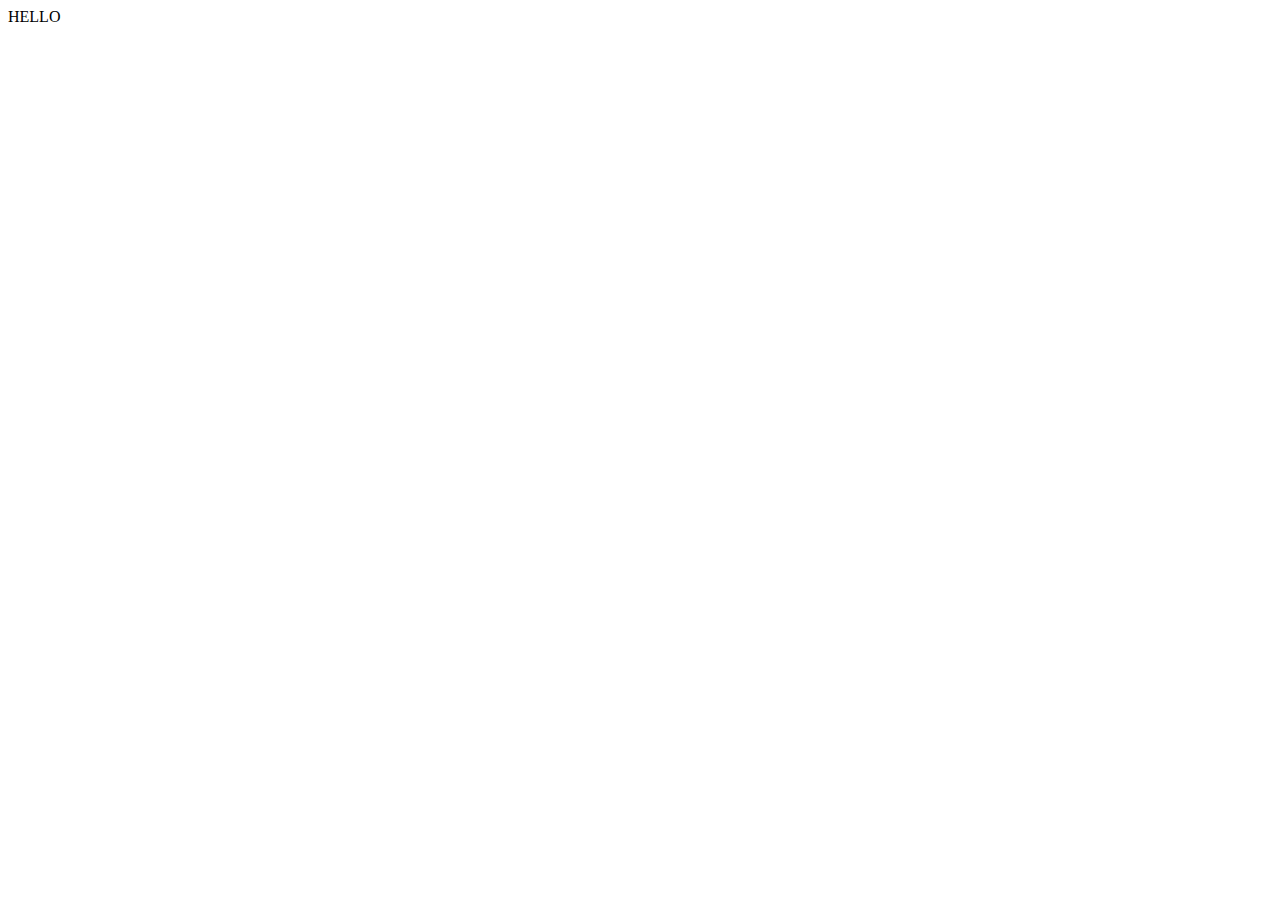
==== index.html @ e8e94ed9 "experimental vanilla JS ajax" ====
<!DOCTYPE html>
<html lang="en">
<head>
    <meta charset="UTF-8">
    <title></title>
</head>
<body>
HELLO
<script>
   function loadDoc(url,cfunc){
       var xhttp;
       xhttp=new XMLHttpRequest();
       xhttp.onreadystatechange = function(){
           if(xhttp.readyState == 4 && xhttp.status == 200)
           {
               cfunc(xhttp);
           }
       }
       xhttp.open('GET',url,true);
       xhttp.send()
   }
function myFunction(xhr){
    console.log(xhr.response);
 var data = JSON.parse(xhr.responseText);
    console.log(data);
}
    loadDoc('data.json',myFunction)
</script>
</body>
</html>
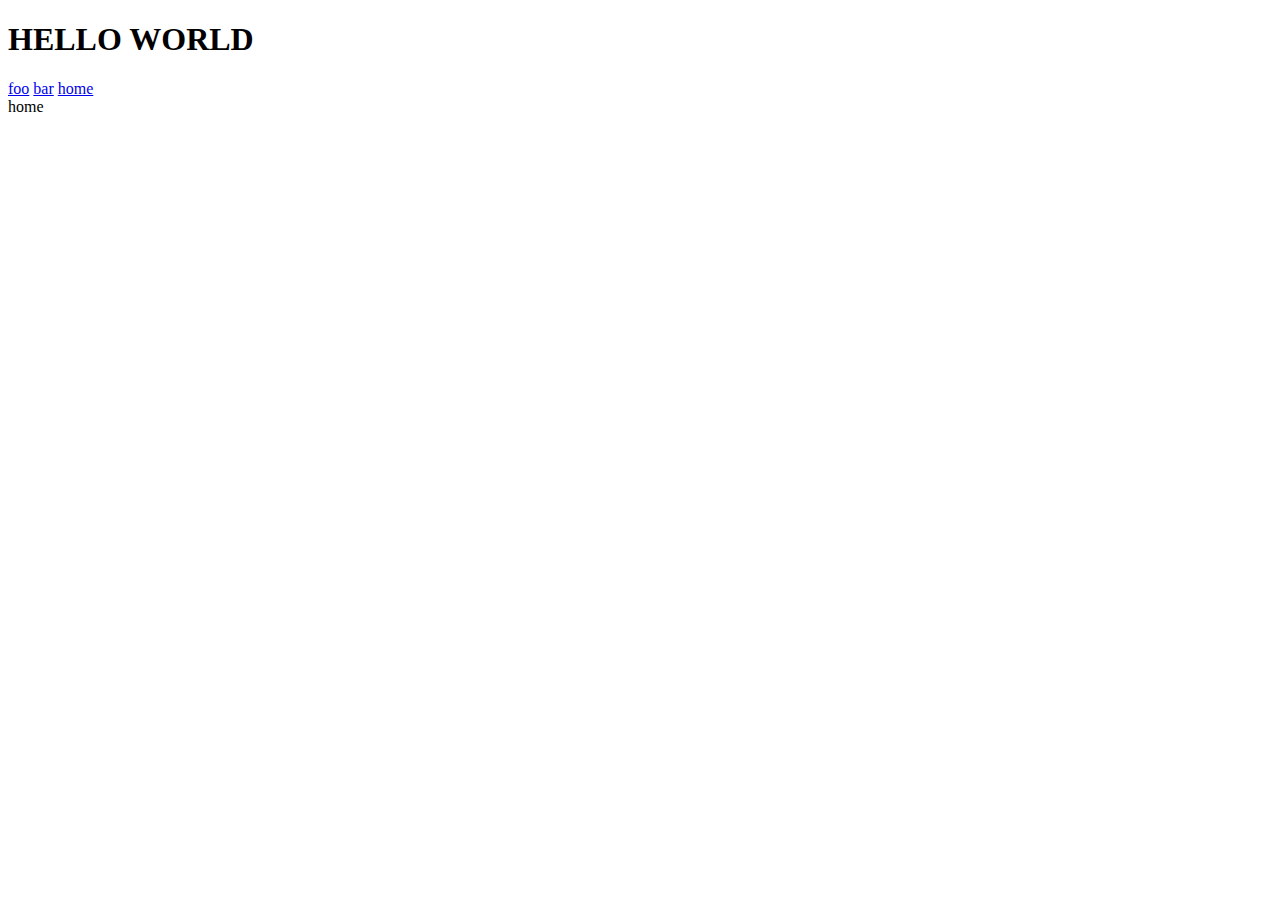
==== commit 3ba3eac8: "put together a nice SPA framework, added a basic has handler adn ready for routing structure" ====
--- a/index.html
+++ b/index.html
@@ -5,26 +5,12 @@
     <title></title>
 </head>
 <body>
-HELLO
-<script>
-   function loadDoc(url,cfunc){
-       var xhttp;
-       xhttp=new XMLHttpRequest();
-       xhttp.onreadystatechange = function(){
-           if(xhttp.readyState == 4 && xhttp.status == 200)
-           {
-               cfunc(xhttp);
-           }
-       }
-       xhttp.open('GET',url,true);
-       xhttp.send()
-   }
-function myFunction(xhr){
-    console.log(xhr.response);
- var data = JSON.parse(xhr.responseText);
-    console.log(data);
-}
-    loadDoc('data.json',myFunction)
-</script>
+<h1>HELLO WORLD</h1>
+<a href="./#foo">foo</a>
+<a href="./#bar">bar</a>
+<a href="./#home">home</a>
+<div id="content"></div>
+<script src="app/app.js"></script>
+<script src="app/routing.js"></script>
 </body>
 </html>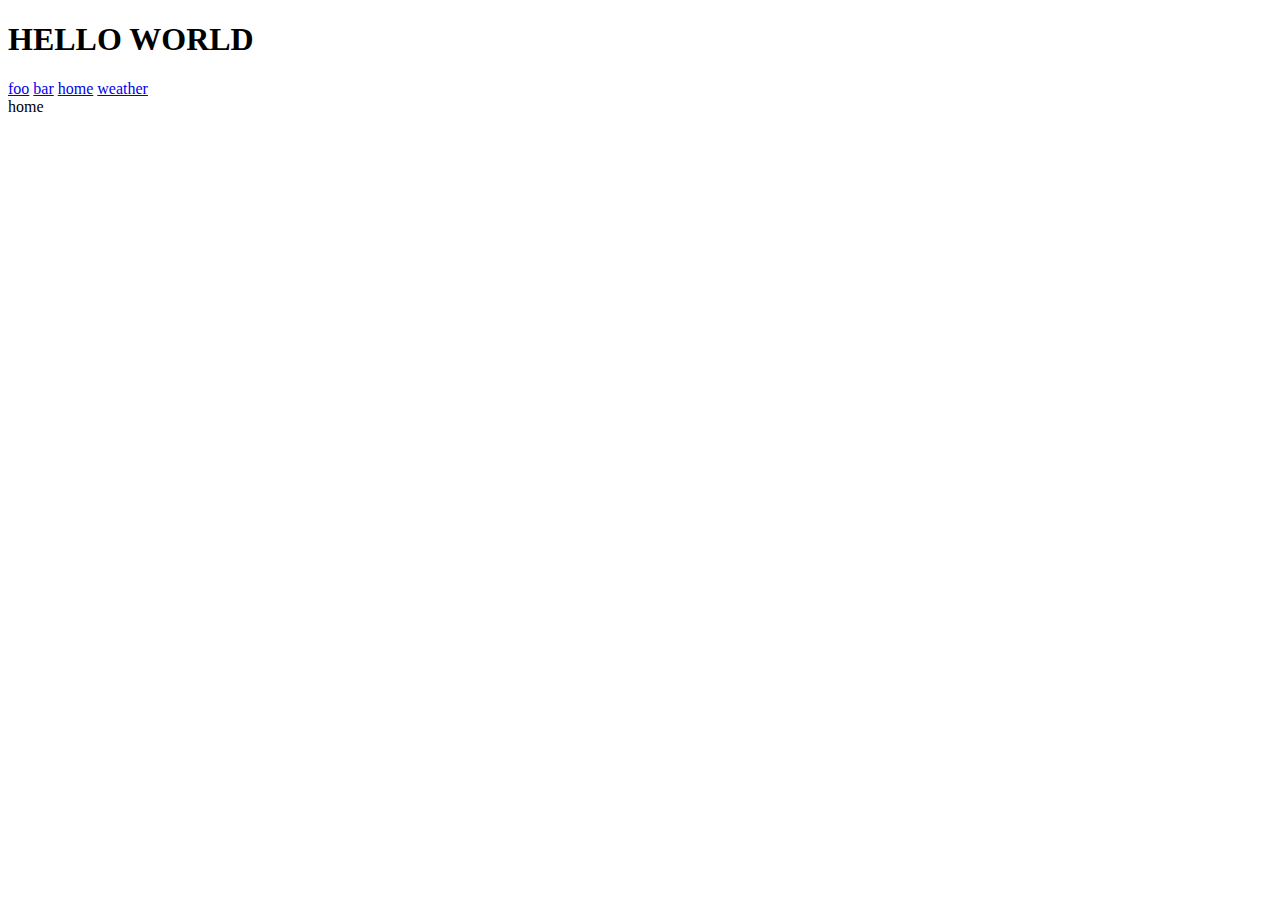
==== commit ff120d60: "added weather page" ====
--- a/index.html
+++ b/index.html
@@ -9,8 +9,10 @@
 <a href="./#foo">foo</a>
 <a href="./#bar">bar</a>
 <a href="./#home">home</a>
+<a href="./#weather">weather</a>
 <div id="content"></div>
+<script src="app/service.js"></script>
+<script src="app/routing.js"></script>
 <script src="app/app.js"></script>
-<script src="app/routing.js"></script>
 </body>
 </html>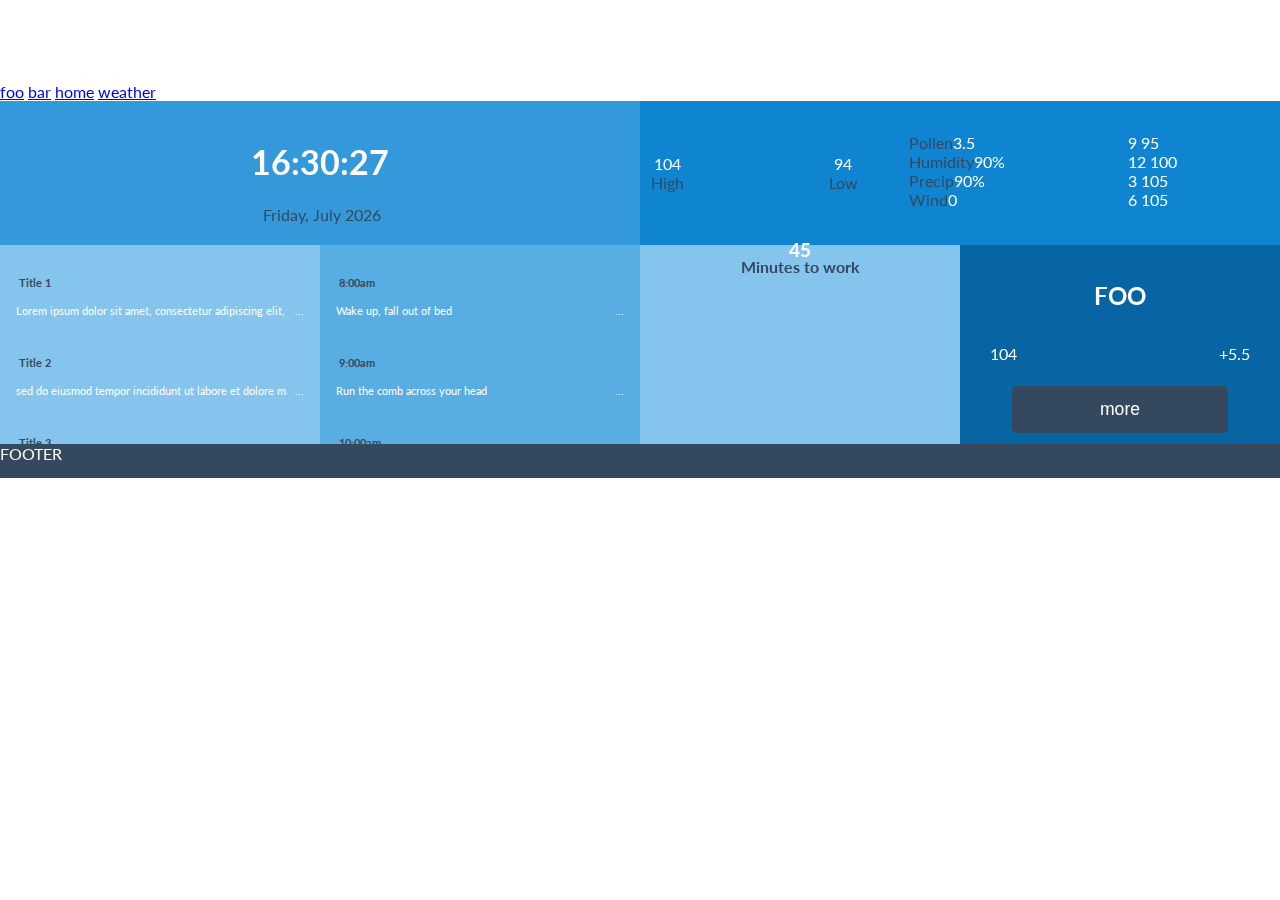
==== commit 399953f2: "added weather page" ====
--- a/index.html
+++ b/index.html
@@ -2,7 +2,10 @@
 <html lang="en">
 <head>
     <meta charset="UTF-8">
+    <meta name="viewport" content="width=device-width, initial-scale=1">
+    <link href='http://fonts.googleapis.com/css?family=Lato&subset=latin,latin-ext' rel='stylesheet' type='text/css'>
     <title></title>
+    <link type="text/css" rel="stylesheet" href="css/style.css" media="all">
 </head>
 <body>
 <h1>HELLO WORLD</h1>
--- a/css/style.css
+++ b/css/style.css
@@ -0,0 +1,125 @@
+body{
+    font-family: 'Lato', sans-serif;
+    margin:0;
+    color:white;
+}
+footer{
+    height:34px;
+    clear:both;
+}
+.peter-river{background-color:#3498db}
+.color-0 { background-color: #3499DB }	/* Main Primary color */
+.color-1 { background-color: #85C4ED }
+.color-2 { background-color: #58ADE3 }
+.color-3 { background-color: #0F85D1 }
+.color-4 { background-color: #0665A2 }
+.wet-asphalt{background-color:#34495e}
+
+@media (orientation:portrait){
+    section{width:100%;}
+    section > div:first-of-type{height:110px}
+    div > div{height:110px;width:100%;}
+    .scroll{overflow-x:scroll;}
+    /* TIME */
+    .time h1{
+        margin:5% 3% 1%;
+        padding:0;
+        float:left;
+    }
+    .time span:first-of-type{display:block;}
+    /* NEWS & TASKS */
+    .news ul, .tasks ul{display:inline-block;width:1500px;}
+    .tasks ul li, .news ul li{float:left;width:226px;margin:0 35px 0 0;}
+    .tasks ul li p, .news ul li p{margin:5px;}
+    .tasks ul li h4, .news ul li h4{margin:2px;}
+    /* WEATHER */
+    .weather > ul > li{display:inline;float:left;}
+    .weather > ul > li:first-child > ul > li:first-child{width:21%;float:left;text-align:right;margin-left:15%;}
+    .weather > ul > li:first-child > ul > li:last-child{width:60%;float:right;text-align:center;}
+    .weather h2{font-size:.8REM}
+
+    .travel > *	{float: left;margin:4% 0 0 5%;}
+    .stock > ul > li {
+        float: left;
+        width: 33%;
+        margin: 0;
+        padding: 0;
+        display: inline;
+    }
+}
+@media (orientation:landscape){
+    section{width:50%;}
+    section:first-of-type{float:left;}
+    section:last-of-type{float:right;}
+    section > div:first-of-type{height:144px}
+    div > div{width:50%;height:199px;}
+    div > div:first-of-type{float:left;}
+    div > div:last-of-type{float:right;}
+    .scroll{overflow-y:scroll;}
+
+    .dark{color:#34495e;}
+    .left{float:left;clear:left;}
+    .right{float:right;clear:right}
+
+    /* TIME */
+    .time{text-align:center}
+    /* NEWS & TASKS */
+    .news ul, .tasks ul{
+        padding:5%;
+        margin:0;
+    }
+    .news, .tasks{font-size:0.7REM;}
+    /* WEATHER */
+    .weather > ul > li {float:left;margin:0}
+    .weather > ul > li:first-child > ul > li:first-child{width:100%;}
+    .weather > ul > li:first-child > ul > li:last-child{width:100%;text-align:center;}
+    .weather > ul > li:first-child > ul > li:last-child ul{width:100%;padding:0;}
+    .weather h2{font-size:1.5REM}
+
+    .dark{color:#34495e;}
+    .left{float:left;clear:left;}
+    .right{float:right;clear:right}
+    .center{text-align:center;}
+
+    .stock ul{padding:5%;margin:0;}
+    .travel > *{margin-bottom:-8%;}
+}
+button{
+    padding: 13px 21px;
+    margin:8% auto;
+    border-radius: 5px;
+    border-color: #357ebd;
+    color: #fff;
+    background-color: #1abc9c;
+    border: none;
+    width:75%;
+    cursor: pointer;
+    font-size:1.1REM;
+}
+p {
+    width:94%;
+    overflow:hidden;
+}
+.ellipsis{
+    text-overflow:ellipsis;
+    white-space: nowrap;
+    overflow:hidden;
+}
+.ellipsis::after{
+    content:"...";
+    float: right;
+    position: relative;
+    bottom: 24px;
+}
+.large{font-size:2.1REM}
+ul{list-style-type:none;}
+
+.weather > ul{margin:0;padding:0% 0;}
+.weather > ul > li:first-child{width:34%;margin:5% 5% 0 0;}
+.weather > ul > li:last-child{width:60%;margin-top:5%}
+.weather > ul > li > ul {padding:0;margin:0 0 0 5%}
+
+.weather > ul > li:last-child > ul > li:first-child{width:60%;float:left;}
+.weather > ul > li:last-child > ul > li:last-child{width:40%;float:left;}
+.weather > ul > li:last-child > ul > li > ul {margin:0;padding:0;}
+.weather h2{padding:10% 0 0 0;margin:0 auto;text-align:center}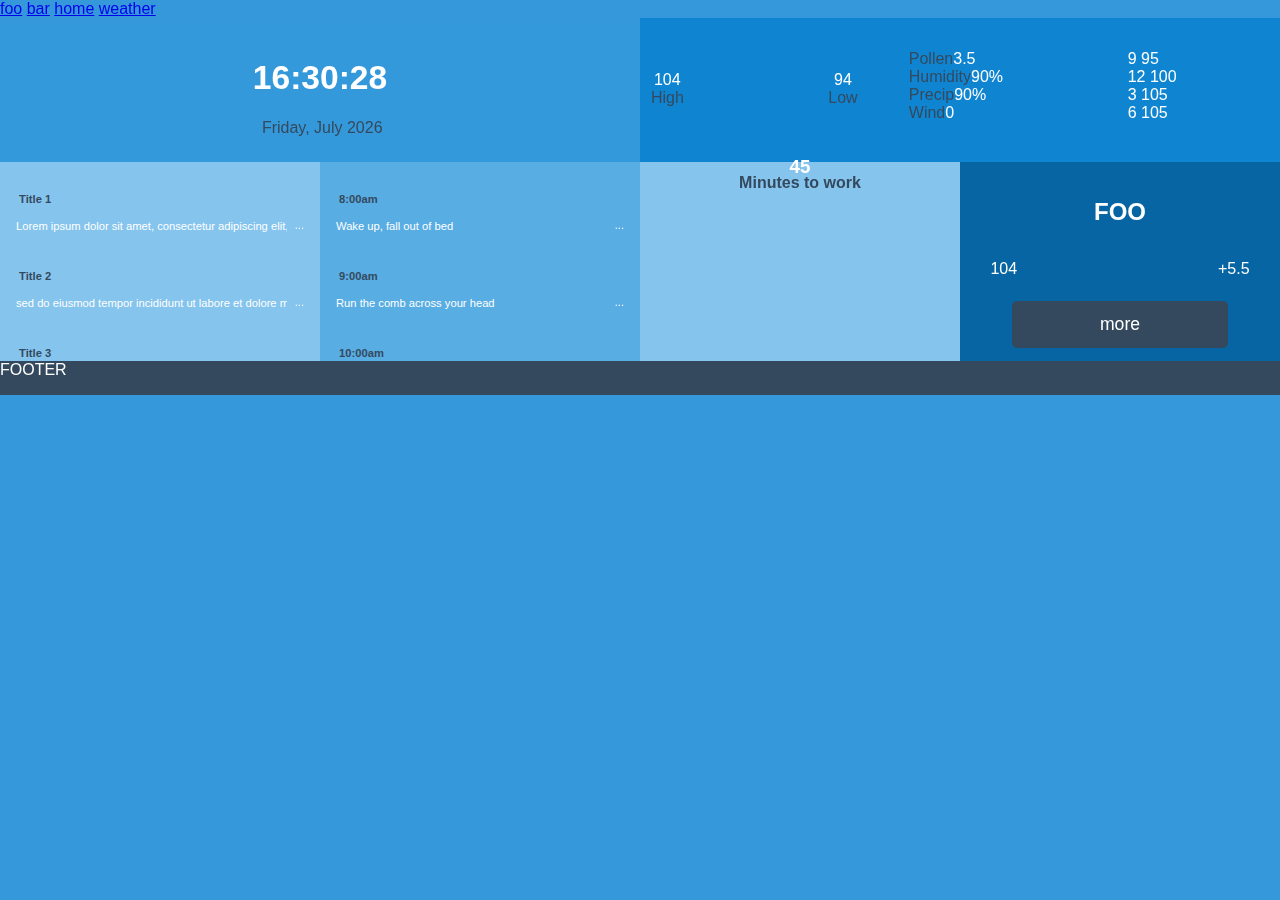
==== commit e305224f: "routing changing hash" ====
--- a/index.html
+++ b/index.html
@@ -3,12 +3,11 @@
 <head>
     <meta charset="UTF-8">
     <meta name="viewport" content="width=device-width, initial-scale=1">
-    <link href='http://fonts.googleapis.com/css?family=Lato&subset=latin,latin-ext' rel='stylesheet' type='text/css'>
+    <!--link href='http://fonts.googleapis.com/css?family=Lato&subset=latin,latin-ext' rel='stylesheet' type='text/css'-->
     <title></title>
     <link type="text/css" rel="stylesheet" href="css/style.css" media="all">
 </head>
 <body>
-<h1>HELLO WORLD</h1>
 <a href="./#foo">foo</a>
 <a href="./#bar">bar</a>
 <a href="./#home">home</a>
--- a/css/style.css
+++ b/css/style.css
@@ -2,6 +2,7 @@
     font-family: 'Lato', sans-serif;
     margin:0;
     color:white;
+    background-color:#3498db;
 }
 footer{
     height:34px;
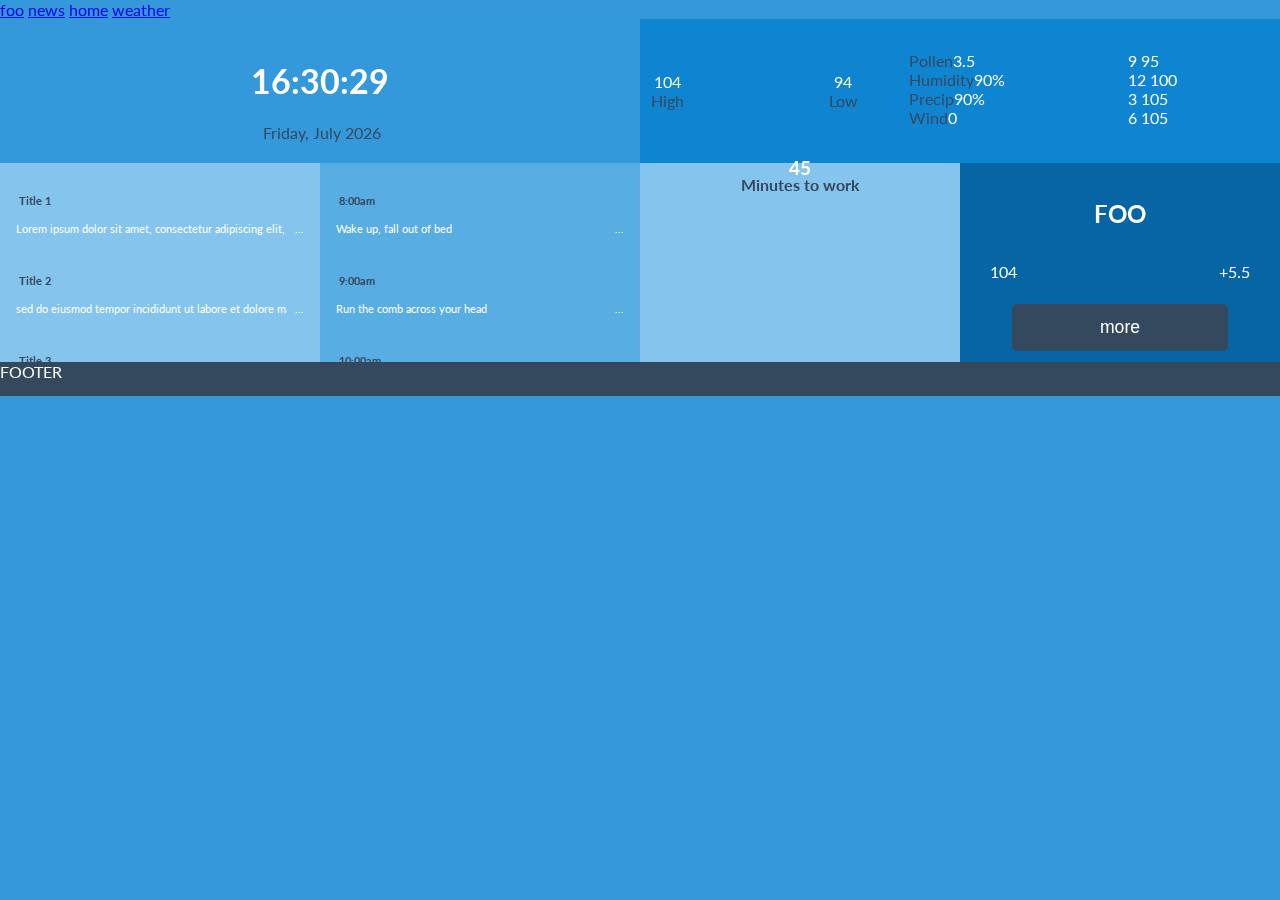
==== commit 176e0694: "added json parse function" ====
--- a/index.html
+++ b/index.html
@@ -3,13 +3,14 @@
 <head>
     <meta charset="UTF-8">
     <meta name="viewport" content="width=device-width, initial-scale=1">
-    <!--link href='http://fonts.googleapis.com/css?family=Lato&subset=latin,latin-ext' rel='stylesheet' type='text/css'-->
+    <link href='http://fonts.googleapis.com/css?family=Lato&subset=latin,latin-ext' rel='stylesheet' type='text/css'>
+    <link rel="stylesheet" href="lib/font-awesome-4.4.0/css/font-awesome.min.css">
     <title></title>
     <link type="text/css" rel="stylesheet" href="css/style.css" media="all">
 </head>
 <body>
 <a href="./#foo">foo</a>
-<a href="./#bar">bar</a>
+<a href="./#news">news</a>
 <a href="./#home">home</a>
 <a href="./#weather">weather</a>
 <div id="content"></div>
--- a/css/style.css
+++ b/css/style.css
@@ -15,7 +15,8 @@
 .color-3 { background-color: #0F85D1 }
 .color-4 { background-color: #0665A2 }
 .wet-asphalt{background-color:#34495e}
-
+.white{color:white;}
+.right-link{position:absolute;right:0;cursor:pointer;margin-top:5%;opacity:0.8}
 @media (orientation:portrait){
     section{width:100%;}
     section > div:first-of-type{height:110px}
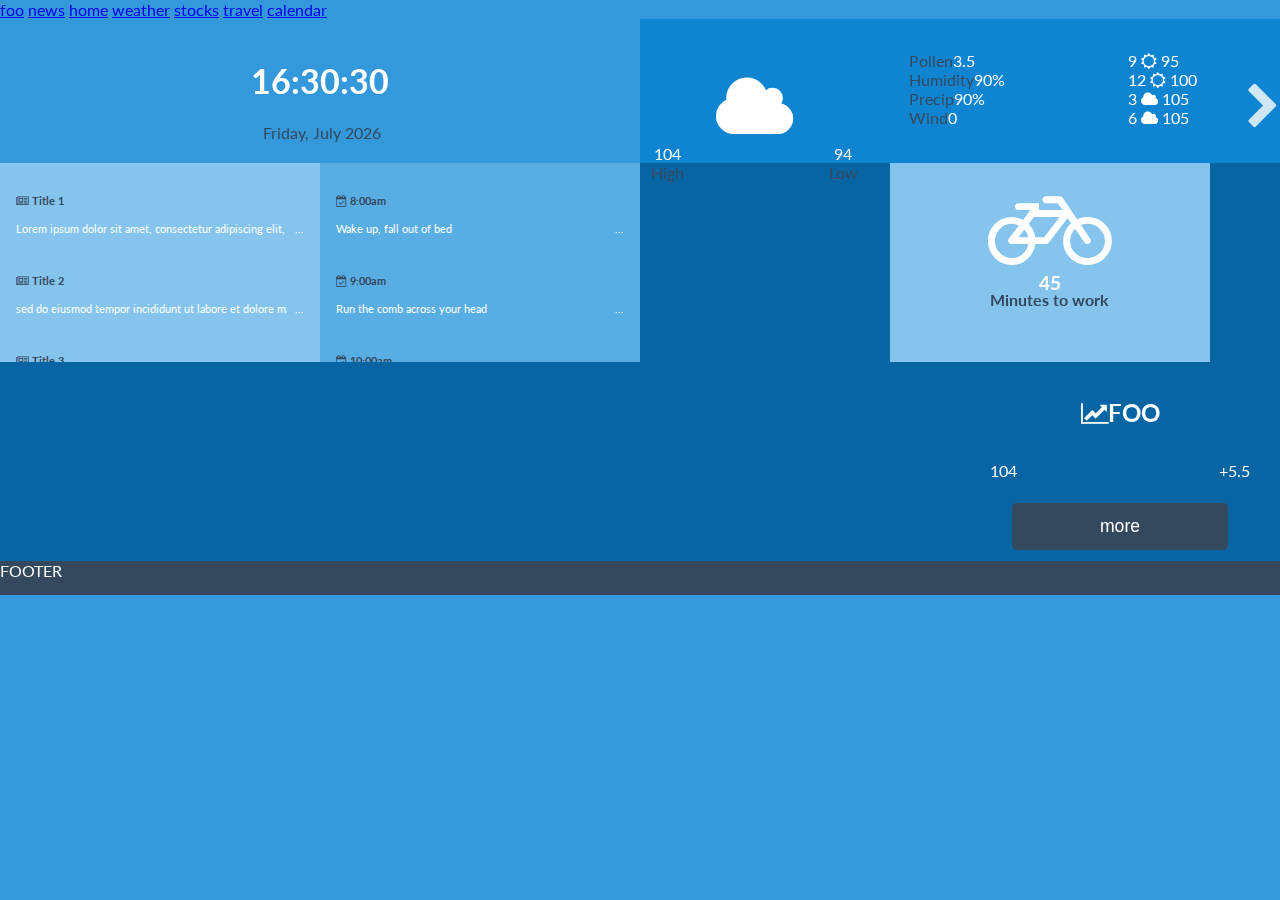
==== commit 870579f3: "routing changing hash" ====
--- a/index.html
+++ b/index.html
@@ -5,6 +5,7 @@
     <meta name="viewport" content="width=device-width, initial-scale=1">
     <link href='http://fonts.googleapis.com/css?family=Lato&subset=latin,latin-ext' rel='stylesheet' type='text/css'>
     <link rel="stylesheet" href="lib/font-awesome-4.4.0/css/font-awesome.min.css">
+    <link rel="stylesheet" href="https://maxcdn.bootstrapcdn.com/font-awesome/4.4.0/css/font-awesome.min.css">
     <title></title>
     <link type="text/css" rel="stylesheet" href="css/style.css" media="all">
 </head>
@@ -13,6 +14,9 @@
 <a href="./#news">news</a>
 <a href="./#home">home</a>
 <a href="./#weather">weather</a>
+<a href="./#stocks">stocks</a>
+<a href="./#travel">travel</a>
+<a href="./#calendar">calendar</a>
 <div id="content"></div>
 <script src="app/service.js"></script>
 <script src="app/routing.js"></script>
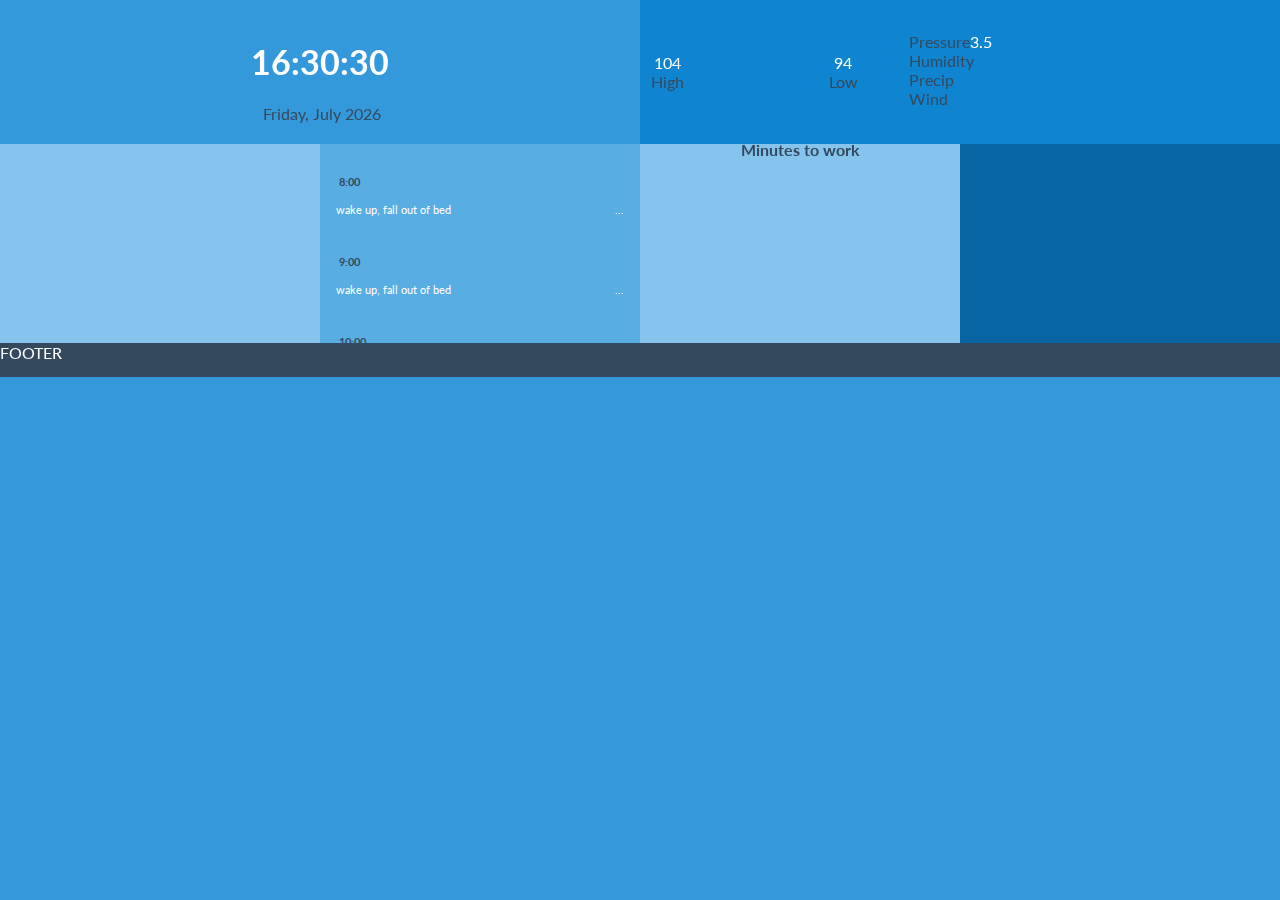
==== commit 6ba75411: "finished weather" ====
--- a/index.html
+++ b/index.html
@@ -5,18 +5,11 @@
     <meta name="viewport" content="width=device-width, initial-scale=1">
     <link href='http://fonts.googleapis.com/css?family=Lato&subset=latin,latin-ext' rel='stylesheet' type='text/css'>
     <link rel="stylesheet" href="lib/font-awesome-4.4.0/css/font-awesome.min.css">
-    <link rel="stylesheet" href="https://maxcdn.bootstrapcdn.com/font-awesome/4.4.0/css/font-awesome.min.css">
+    <link rel="stylesheet" href="lib/weather-icons-master/css/weather-icons.css">
     <title></title>
     <link type="text/css" rel="stylesheet" href="css/style.css" media="all">
 </head>
 <body>
-<a href="./#foo">foo</a>
-<a href="./#news">news</a>
-<a href="./#home">home</a>
-<a href="./#weather">weather</a>
-<a href="./#stocks">stocks</a>
-<a href="./#travel">travel</a>
-<a href="./#calendar">calendar</a>
 <div id="content"></div>
 <script src="app/service.js"></script>
 <script src="app/routing.js"></script>
--- a/css/style.css
+++ b/css/style.css
@@ -1,8 +1,10 @@
 body{
+    margin:0;
+    background-color:#3498db;
+}
+body,a{
     font-family: 'Lato', sans-serif;
-    margin:0;
     color:white;
-    background-color:#3498db;
 }
 footer{
     height:34px;
@@ -18,6 +20,9 @@
 .white{color:white;}
 .right-link{position:absolute;right:0;cursor:pointer;margin-top:5%;opacity:0.8}
 @media (orientation:portrait){
+    #news,#tasks,#weather,#travel,#stocks{
+        padding:2%;
+    }
     section{width:100%;}
     section > div:first-of-type{height:110px}
     div > div{height:110px;width:100%;}
@@ -47,6 +52,12 @@
         margin: 0;
         padding: 0;
         display: inline;
+    }
+}
+@media (min-width:838px){
+    #travel{
+        position: absolute;
+        width: 25%;
     }
 }
 @media (orientation:landscape){
@@ -124,4 +135,6 @@
 .weather > ul > li:last-child > ul > li:first-child{width:60%;float:left;}
 .weather > ul > li:last-child > ul > li:last-child{width:40%;float:left;}
 .weather > ul > li:last-child > ul > li > ul {margin:0;padding:0;}
-.weather h2{padding:10% 0 0 0;margin:0 auto;text-align:center}+.weather h2{padding:10% 0 0 0;margin:0 auto;text-align:center}
+.weather h2 .wi {font-size:300%;font-weight:bold;}
+.weather span .wi {font-size:100%;font-weight:bold;}